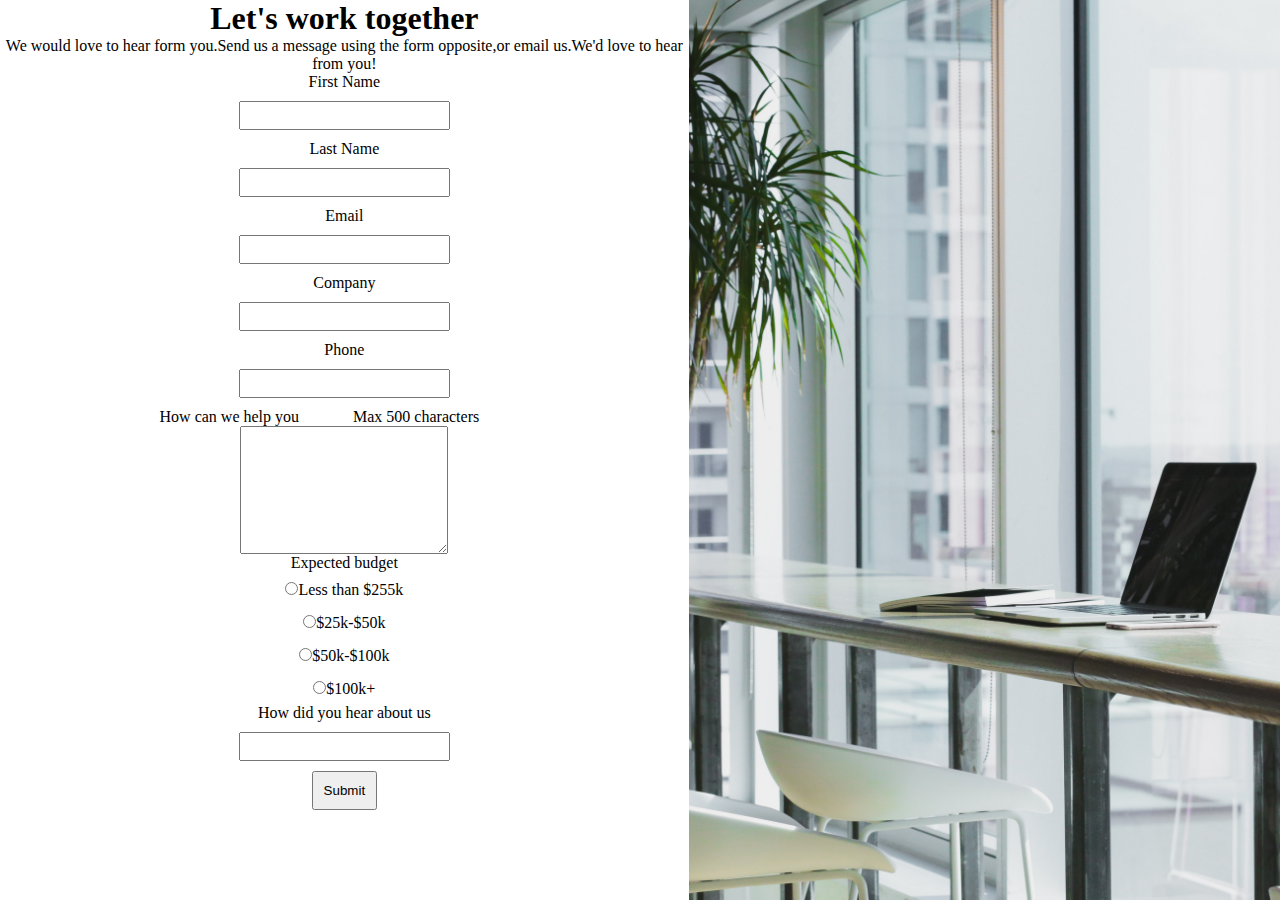
==== index.html @ 8628f717 "first commit" ====
<!DOCTYPE html>
<html lang="en">
<head>
    <meta charset="UTF-8">
    <meta name="viewport" content="width=device-width, initial-scale=1.0">
    <link rel="stylesheet" href="css/style.css">
    <title>Form</title>
</head>
<body>
    <div class="container">
        <div id="img-area">
            <img src="css/alesia-kazantceva-VWcPlbHglYc-unsplash.jpg" alt="">
        </div>
        <div id="form-area">
            <h1>Let's work together</h1>
            <p>We would love to hear form you.Send us a message using the form opposite,or email us.We'd love to hear from you!</p>
            <form> 
                
                    <label for="fName">First Name</label>
                    <input type="text" id="fName" required>
                    
                    <label for="lName">Last Name</label>
                    <input type="text" id="lName" required>
               
               
                
                <label for="email">Email</label>
                <input type="email" id="email" required>
                
                <label for="company">Company</label>
                <input type="text" id="company" required>
                
                <label for="phone">Phone</label>
                <input type="tel" id="phone">
                
                <label for="message" class="span-message">How can we help you  <span class="span-message">Max 500 characters</span> </label>
                    <textarea name="texts" id="message" maxlength="500" class="warning"></textarea>
                
               
    
                <p>Expected budget</p>
                <label for="min">
                    <input type="radio" id="min" name="amount">Less than $255k
                </label>
                <label for="avg">
                    <input type="radio" id="avg" name="amount">$25k-$50k
                </label>
                <label for="above-avg">
                    <input type="radio" id="above-avg" name="amount">$50k-$100k
                </label>
                <label for="max">
                    <input type="radio" id="max" name="amount">$100k+
                </label>
            <p>How did you hear about us</p>
            
            <label for="feedback">
                <input type="text" id="feedback">
            </label>
            
            <button id="direct" type="submit">
                <a href="main.html" id="links">Submit</a>
            </button>

    </form>
        </div>
    </div>

</body>
</html>
---- css/style.css ----
*{
    margin:0;
    padding:0;
    box-sizing:box-shadow;

}
.container {
    display:flex;
    flex-direction:column;
    width:100%;
    height:100vh;
    
   
}
h1,p{
    text-align:center;
}
form{
display:flex;
flex-direction:column;
align-items:center;

}
form input {
    margin:10px 0;
    padding:5px 15px;
   
}

.span-message {
    margin:0 50px;
}

#message{
    padding:3rem 15px;
}
button{
    padding:10px;
    
}
button a {
    text-decoration:none;
    color:inherit;
    
}


img{
    max-width:100%;
    height:auto;
}

@media (min-width:700px){
    .container {
        flex-direction:row-reverse;
        justify-content: space-between;
       
    }
    img{
        width:100%;
        height:100vh;
        object-fit: cover;
        display:block;

        
    }
    
    #img-area{
        overflow:hidden;
        width:50%;
        height:100%;    
    } 

    

}
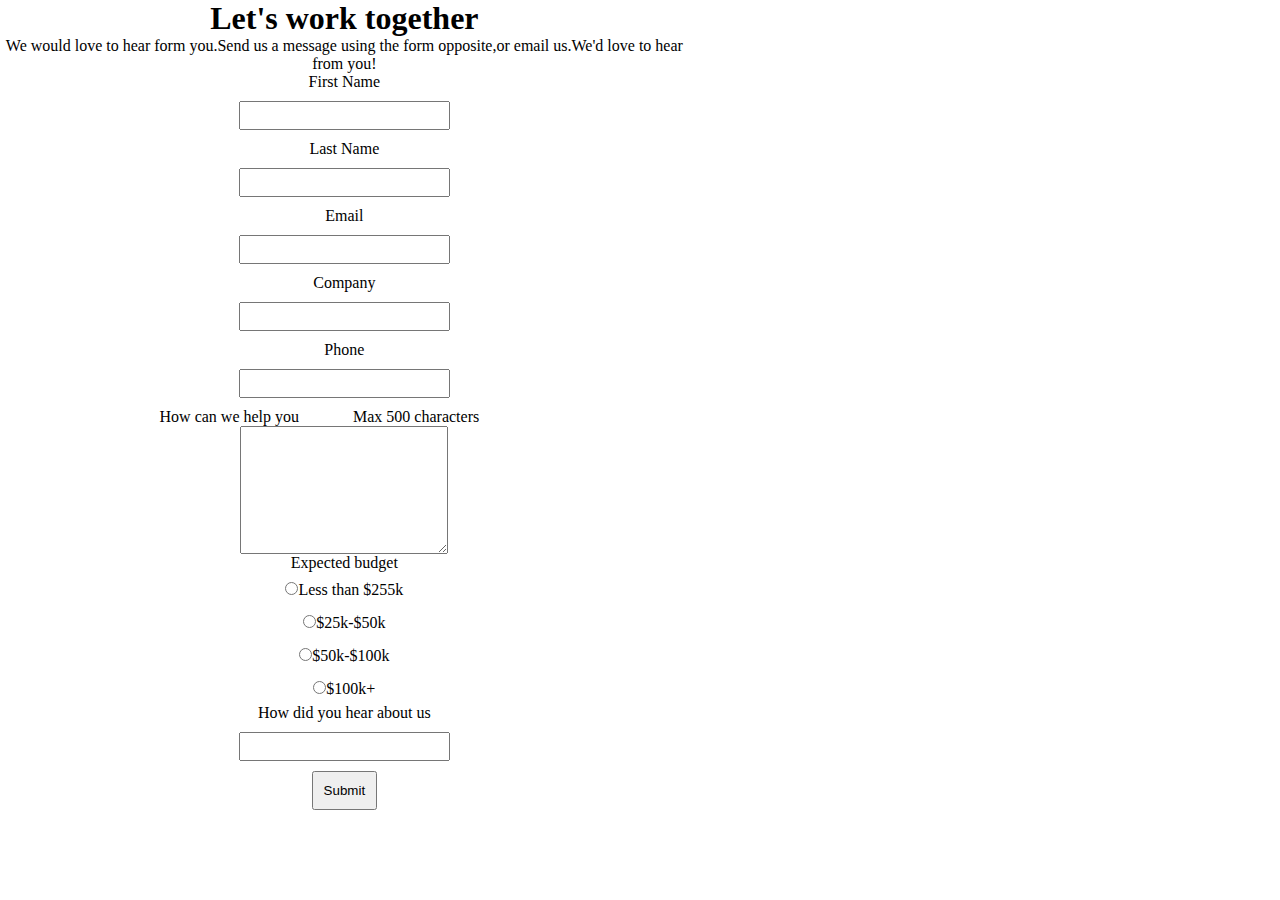
==== commit 8e582d9b: "Fixed the redirection" ====
--- a/index.html
+++ b/index.html
@@ -7,63 +7,68 @@
     <title>Form</title>
 </head>
 <body>
-    <div class="container">
-        <div id="img-area">
-            <img src="css/alesia-kazantceva-VWcPlbHglYc-unsplash.jpg" alt="">
+    
+        <div class="container">
+            <div id="img-area">
+                
+            
+            </div>
+            <div id="form-area">
+                <h1>Let's work together</h1>
+                <p>We would love to hear form you.Send us a message using the form opposite,or email us.We'd love to hear from you!</p>
+                <form action = "/main.html"> 
+                    
+                        <label for="fName">First Name</label>
+                        <input type="text" id="fName" required>
+                        
+                        <label for="lName">Last Name</label>
+                        <input type="text" id="lName" required>
+                   
+                   
+                    
+                    <label for="email">Email</label>
+                    <input type="email" id="email" required>
+                    
+                    <label for="company">Company</label>
+                    <input type="text" id="company" required>
+                    
+                    <label for="phone">Phone</label>
+                    <input type="tel" id="phone">
+                    
+                    <label for="message" class="span-message">How can we help you  <span class="span-message">Max 500 characters</span> </label>
+                        <textarea name="texts" id="message" maxlength="500" class="warning"></textarea>
+                    
+                   
+        
+                    <p>Expected budget</p>
+                    <label for="min">
+                        <input type="radio" id="min" name="amount">Less than $255k
+                    </label>
+                    <label for="avg">
+                        <input type="radio" id="avg" name="amount">$25k-$50k
+                    </label>
+                    <label for="above-avg">
+                        <input type="radio" id="above-avg" name="amount">$50k-$100k
+                    </label>
+                    <label for="max">
+                        <input type="radio" id="max" name="amount">$100k+
+                    </label>
+                <p>How did you hear about us</p>
+                
+                <label for="feedback">
+                    <input type="text" id="feedback">
+                </label>
+                
+                <button id="direct" type="submit"> Submit
+                    
+                </button>
+    
+        </form>
+            </div>
         </div>
-        <div id="form-area">
-            <h1>Let's work together</h1>
-            <p>We would love to hear form you.Send us a message using the form opposite,or email us.We'd love to hear from you!</p>
-            <form> 
-                
-                    <label for="fName">First Name</label>
-                    <input type="text" id="fName" required>
-                    
-                    <label for="lName">Last Name</label>
-                    <input type="text" id="lName" required>
-               
-               
-                
-                <label for="email">Email</label>
-                <input type="email" id="email" required>
-                
-                <label for="company">Company</label>
-                <input type="text" id="company" required>
-                
-                <label for="phone">Phone</label>
-                <input type="tel" id="phone">
-                
-                <label for="message" class="span-message">How can we help you  <span class="span-message">Max 500 characters</span> </label>
-                    <textarea name="texts" id="message" maxlength="500" class="warning"></textarea>
-                
-               
     
-                <p>Expected budget</p>
-                <label for="min">
-                    <input type="radio" id="min" name="amount">Less than $255k
-                </label>
-                <label for="avg">
-                    <input type="radio" id="avg" name="amount">$25k-$50k
-                </label>
-                <label for="above-avg">
-                    <input type="radio" id="above-avg" name="amount">$50k-$100k
-                </label>
-                <label for="max">
-                    <input type="radio" id="max" name="amount">$100k+
-                </label>
-            <p>How did you hear about us</p>
-            
-            <label for="feedback">
-                <input type="text" id="feedback">
-            </label>
-            
-            <button id="direct" type="submit">
-                <a href="main.html" id="links">Submit</a>
-            </button>
+   
 
-    </form>
-        </div>
-    </div>
 
 </body>
 </html>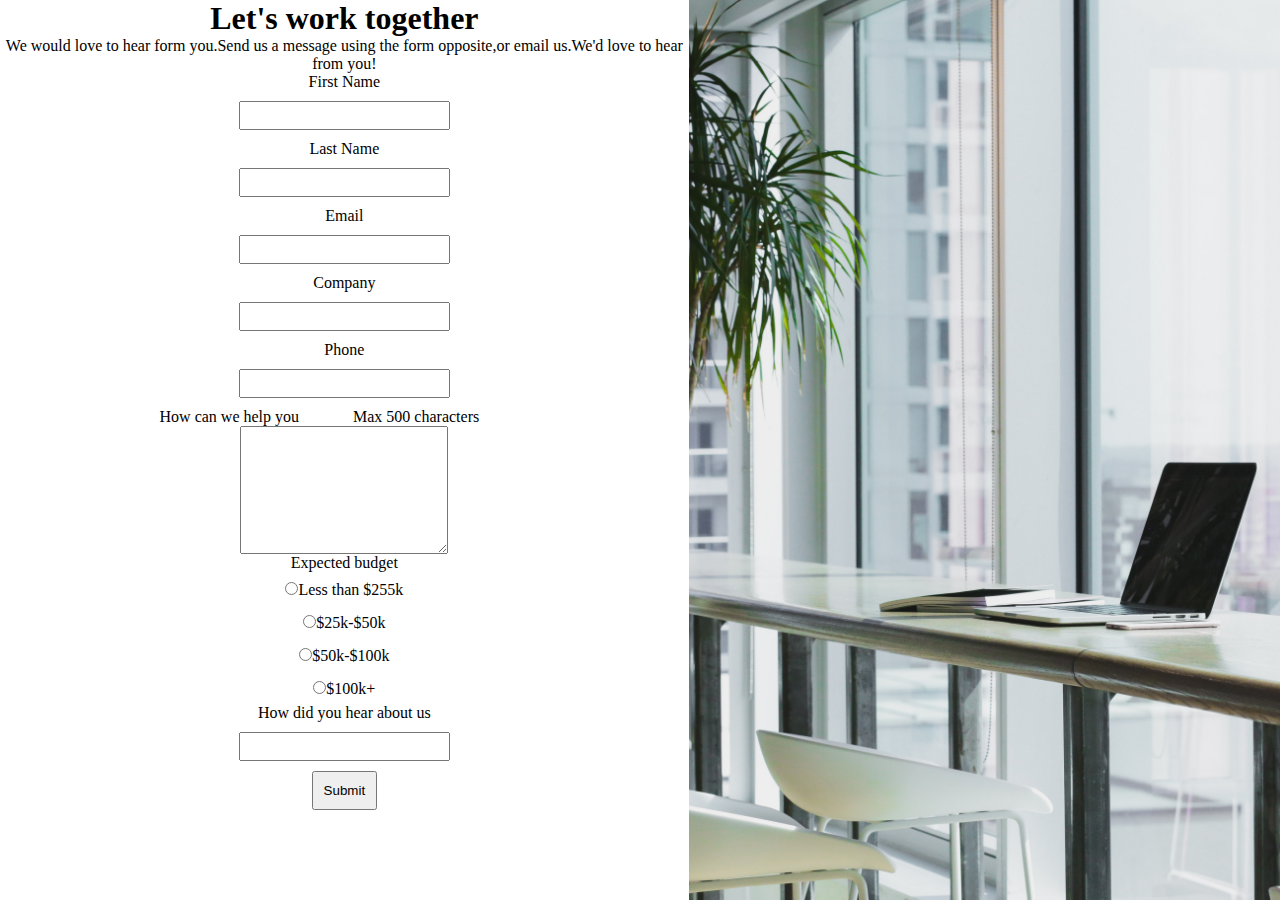
==== commit ffbad0b2: "fixed the form redirection" ====
--- a/index.html
+++ b/index.html
@@ -10,7 +10,7 @@
     
         <div class="container">
             <div id="img-area">
-                
+                <img src="css/alesia-kazantceva-VWcPlbHglYc-unsplash.jpg">
             
             </div>
             <div id="form-area">
--- a/css/style.css
+++ b/css/style.css
@@ -8,10 +8,13 @@
     display:flex;
     flex-direction:column;
     width:100%;
-    height:100vh;
-    
-   
+    min-height:100vh;
 }
+#img-area{
+    height:100%;
+    overflow:hidden;
+}
+
 h1,p{
     text-align:center;
 }
@@ -47,7 +50,9 @@
 
 img{
     max-width:100%;
-    height:auto;
+    height:100%;
+    object-fit:cover;
+    display: block;
 }
 
 @media (min-width:700px){
